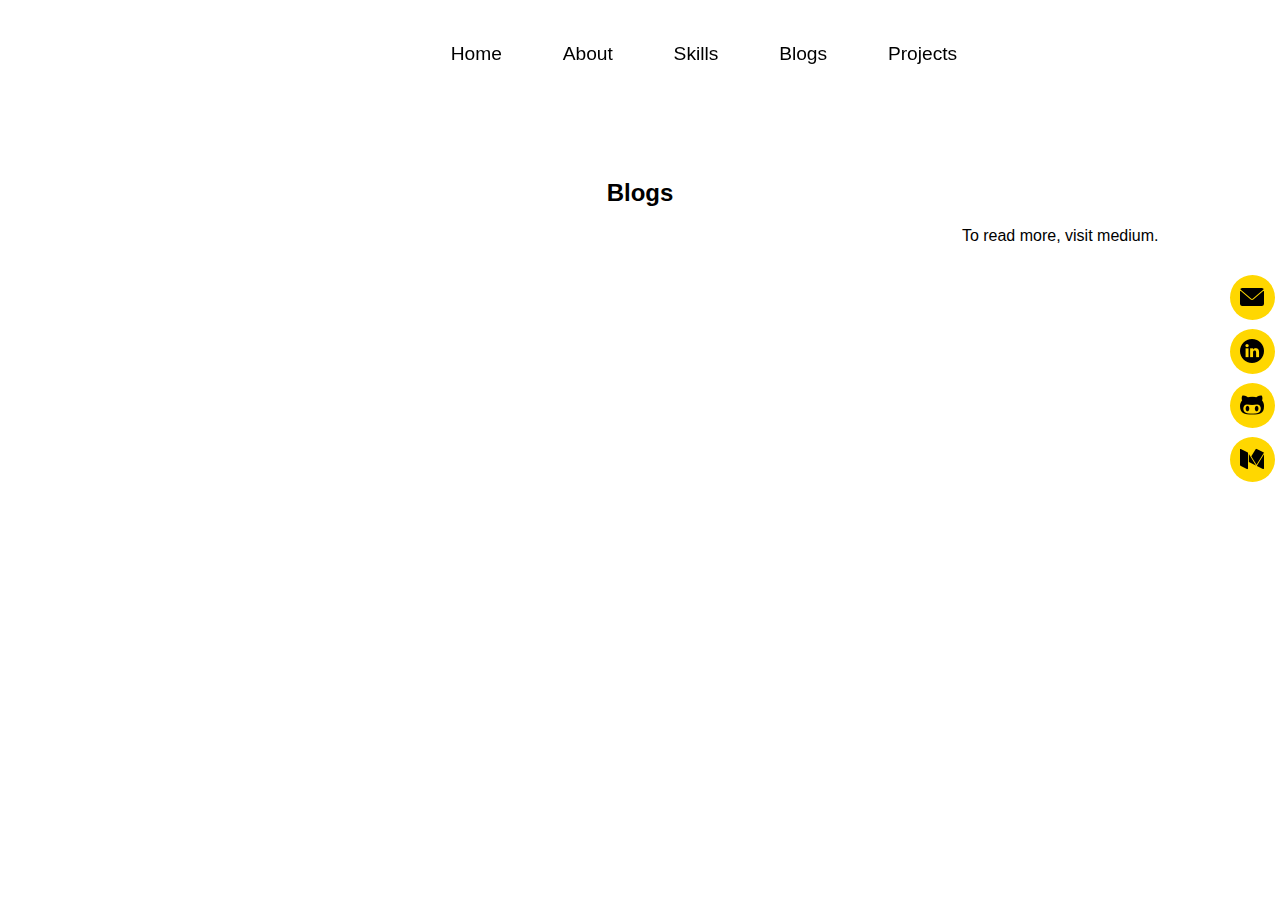
==== blogs.html @ e8726885 "REFACTOR - Modules created" ====
<!DOCTYPE html>
<html lang="en">
<head>
    <meta charset="UTF-8">
    <meta http-equiv="X-UA-Compatible" content="IE=edge">
    <meta name="viewport" content="width=device-width, initial-scale=1.0">
    <link rel="stylesheet" href="style.css">
    <script src="nav.js" async defer></script>
    <title>Sonali Gupta</title>
</head>
<body>
    <nav class="portfolio-nav">
        <a href="#" class="homepage-link"><h2 class="name-tag nav-item">Sonali Gupta</h2></a>
        <ul class="tab-items nav-item">
            <li><a href="index.html" class="item home">Home</a></li>
            <li><a href="index.html#section-1" class="item about">About</a></li>
            <li><a href="index.html#section-2" class="item skills">Skills</a></li>
            <li><a href="./blogs.html" class="item blogs">Blogs</a></li>
            <li><a href="./projects.html" class="item projects">Projects</a></li>
        </ul>
        <div class="mobile-menu">
            <img src="images/menu.png" alt="open menu" class="menu-tab" onClick=navPopUp()>
            <img src="./images/cancel.png" alt="close menu" class="cancel-tab hidden" onClick=closePopUp() />
        </div>
    </nav>
    <div class="mobile-menu-container hidden">
        <ul class="mobile-menu-list">
            <a href="index.html" onClick=closePopUp()> <li class="mobile-list-item">
                Home
            </li></a>
           <a href="index.html#section-1" onClick=closePopUp()> <li class="mobile-list-item">
                About
            </li></a>
           <a href="index.html#section-2" onClick=closePopUp()><li class="mobile-list-item">
                Skills
            </li>
            </a>
            <a href="./blogs.html" onClick=closePopUp()><li class="mobile-list-item">
                Blogs
            </li>
            </a>
            <a href="./projects.html" onClick=closePopUp()><li class="mobile-list-item">
                Projects
            </li>
            </a>
        </ul>
    </div>
    <div class="sections" id="section-3">
        <div class="blogs-section">
            <h2 class="blog-name">Blogs</h2>
            <div id="medium-widget"></div>
            <script src="https://medium-widget.pixelpoint.io/widget.js"></script>
            <script>MediumWidget.Init({renderTo: '#medium-widget', params: {"resource":"https://medium.com/@sonaligupta2904","postsPerLine":2,"limit":4,"picture":"small","fields":["description","author","publishAt"],"ratio":"square"}})</script>   
            <span class="medium-text">To read more, visit <a href="https://medium.com/@sonaligupta2904" target="_blank" class="medium-link">medium</a>.</span>     
        </div>
    </div>
    <div class="contact-menu">
        <a href="mailto:sonaligupta2904@gmail.com" class="contact-option"><img src="images/envelope.png" alt="E-mail icon" class="icon"></a>
        <a href="https://www.linkedin.com/in/sonali-gpt/" target="_blank" class="contact-option"><img src="images/lkin.png" alt="linkedin icon" class="icon"></a>
        <a href="https://github.com/slytherin20" target="_blank" class="contact-option"><img src="images/github.png" alt="github icon" class="icon"></a>
        <a href="https://medium.com/@sonaligupta2904" target="_blank" class="contact-option"><img src="images/medium(1).png" alt="medium icon" class="icon"></a>

    </div>
</body>
</html>
---- style.css ----
*{
    box-sizing: border-box;
    font-family:Arial, Helvetica, sans-serif;
}
body{
    margin:0;
    padding: 5%;
    padding-bottom: 0;
    overflow-x: hidden;
}
a{  
    color: black;
    text-decoration:none;
}
/*Navigation tab styling*/
.portfolio-nav{
    position: fixed;
    top: 0;
    padding:1%;
    width:100%;
    display:flex;
    flex-direction: row;
    justify-content: space-between;
}
.nav-item{
    transition: all 0.5s ease-in-out;
}
.name-tag{
   margin: 0;
   margin-left: 2%;
   margin-top:5px;
}
.tab-items{
    font-weight: 400;
    font-size: 1.2em;
    margin: auto auto;
    padding: 30px;
    width: 50%;
    display:flex;
    flex-direction: row;
    justify-content: space-around;
    list-style: none;
    
}
.item, .colored-navbar-item{
    padding-bottom: 10px;
}

/*Homepage styling*/
.homepage-link{
    display: none;
    width: 50%;
}
.homepage{
    display: flex;
    flex-direction: column;
    justify-content: center;
    align-items: center;
    height:100vh;

}
.titles{
    width:100%;
    transition: all 0.7s ease-out;
}
.job-title{
    color:purple;
    font-size: 5em;
    margin:5%;
}

.hidden{
    display: none;
}
.visible{
    display: inline;
}
.homepage_photo{
    height:250px;
    width: 250px; 
}

/* Contact Menu styling */
.contact-menu{
    position: fixed;
    right: 10px;
    display: flex;
    flex-direction: column;
    top: 30vh;
}
.contact-option{
    background-color: gold;
    height: 45px;
    width:45px;
    margin: 10%;
    border-radius: 50%;
}
.contact-option:hover{
    transform:rotate(1turn);
    transition: transform 0.7s ease-in-out;
}
.contact-menu:hover{
    cursor: pointer;
}
.icon{
    margin: 24%;
}
.mobile-menu{
    display: none;
}

/* Homepage text styling */
.end-marker{
    display: inline;
    width:0;
    height:1em;
    border: solid 2px purple;
    background-color: purple;
}
.hidden-marker{
    display: none;
    transition: all 700ms ease-in-out;
}


/* Sections */
.sections{
    padding-top: 5%;
}

/*About section styling*/
.about-info{
    background-color: black;
    color:white;
    padding: 5%;
    text-align: center;
}

/*Skill list */
.skills-section{
    margin: 5%;
}
.skills-title,.projects-title{
    text-align: center;
}
.skills-list{
    display:flex;
    flex-direction: row;
    justify-content: center;
    flex-wrap: wrap;
}
.skill-name{
    display:flex;
    flex-direction: column-reverse;
    text-align:center;
    margin: 3%;
}
.skill-list-images{
    width:70px;
    height:70px;
    border-radius: 50%;
}

/*Blogs styling*/
.blogs-section{
    margin:5%;
}
.blog-name{
    text-align: center;
}
.medium-widget-article__row{
    flex-wrap:wrap;
}
.medium-text{
    float: right;
}

/*Project section */
.projects-list{
    display: flex;
    flex-wrap: wrap;
    justify-content: space-around;
}
.project{
    display: flex;
    flex-direction: column;
    justify-content: center;
    align-items: center;
    width: 250px;
    height: 350px;
}
.project-image{
    width: 150px;
    height:150px;
    border-radius: 50%;
}
.project-btn-grp{
    width: 100%;
    display:flex;
    flex-wrap: wrap;
    justify-content: space-between;
}
.project-btn{
    width: 100px;
    height:30px;
    background-color: purple;
    color: gold;
    font-weight: bold;
    border: 1px solid purple;
    border-radius: 5%;
}
.project-btn:hover{
    transform: scale(1.1);
    cursor: pointer;
}

/*Credits section */
.credits{
    padding:1%;
    background-color: black;
    color: white;
}
.credits a{
    color: white;
}
.credits a:visited,.credits a:hover{
    color: white;
}

/*Links hovered and visited styling */
.item:hover,.medium-link:hover{
    border-bottom: 5px solid gold;
}
.item:visited,.medium-link:visited,.colored-navbar-item:visited{
    color:black;
}

.colored-navbar-item:hover{
    border-bottom: 5px solid black;
}

/* Custom scrollbar */
/* Width of scrollbar */
::-webkit-scrollbar{
    width: 10px;
}
/* Track  */
::-webkit-scrollbar-track{
    background-color: #f1f1f1; 
}
/* Handle */
::-webkit-scrollbar-thumb{
    background-color: #888; ;
}
::-webkit-scrollbar-thumb:hover{
    background-color: purple;
}

/*Mobile menu */
.mobile-menu-container{
    position: fixed;
    top: 40px;
    width:90%;
    text-align:center;
    background: black;
    opacity:0.9;
}
.mobile-menu-list{
    list-style: none;
    font-size: 20px;
    padding:0%;
}
.mobile-menu-list a{
    color: white;
}
.mobile-list-item{
    width:80%;
    margin: auto auto;
    cursor: pointer;
    border-bottom: solid 1px gainsboro;
}
.mobile-list-item:active{
    transform:scale(1.1);
    color:white;
}

/* Responsive styling */
@media screen and (max-width: 550px){
    .tab-items{
        display: none;
    }
    .portfolio-nav{
        justify-content: flex-end;
    }
    .mobile-menu{
        display: flex;
        align-items: center;
        width: 15%;
        justify-content: center;
    }
    .job-title{
        font-size:2em;
    }
}
@media screen and (max-width: 300px){
    body{
        padding: 0;
    }
    .homepage_photo{
        width: 150px;
        height: 150px;
    }
    a.medium-widget-article__image img{
        width: 100px;
    }
    .homepage-link{
        width: 75%;
    }
}
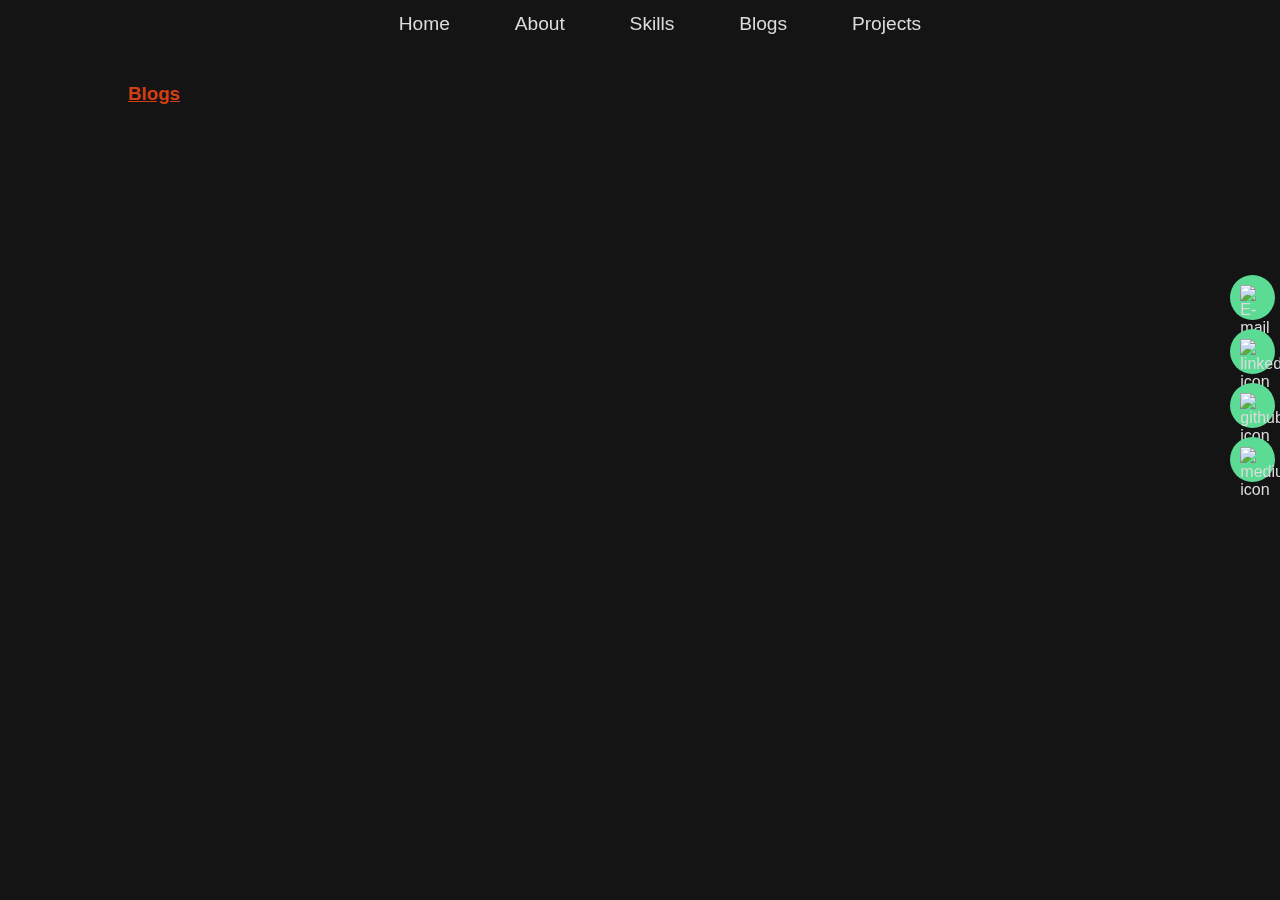
==== commit 94c81e6c: "Refactor and stylesheet updated" ====
--- a/blogs.html
+++ b/blogs.html
@@ -19,46 +19,45 @@
             <li><a href="./projects.html" class="item projects">Projects</a></li>
         </ul>
         <div class="mobile-menu">
-            <img src="images/menu.png" alt="open menu" class="menu-tab" onClick=navPopUp()>
-            <img src="./images/cancel.png" alt="close menu" class="cancel-tab hidden" onClick=closePopUp() />
+            <img src="https://i.imgur.com/lKmPNYa.png" alt="open menu" class="menu-tab nav-popup">
+            <img src="https://i.imgur.com/LRtaCiZ.png" alt="close menu" class="cancel-tab hidden close-popup" />
         </div>
     </nav>
     <div class="mobile-menu-container hidden">
         <ul class="mobile-menu-list">
-            <a href="index.html" onClick=closePopUp()> <li class="mobile-list-item">
+            <a href="index.html" class="close-popup" > <li class="mobile-list-item">
                 Home
             </li></a>
-           <a href="index.html#section-1" onClick=closePopUp()> <li class="mobile-list-item">
+           <a href="index.html#section-1" class="close-popup"> <li class="mobile-list-item">
                 About
             </li></a>
-           <a href="index.html#section-2" onClick=closePopUp()><li class="mobile-list-item">
+           <a href="index.html#section-2" class="close-popup"><li class="mobile-list-item">
                 Skills
             </li>
             </a>
-            <a href="./blogs.html" onClick=closePopUp()><li class="mobile-list-item">
+            <a href="./blogs.html" class="close-popup"><li class="mobile-list-item">
                 Blogs
             </li>
             </a>
-            <a href="./projects.html" onClick=closePopUp()><li class="mobile-list-item">
+            <a href="./projects.html" class="close-popup"><li class="mobile-list-item">
                 Projects
             </li>
             </a>
         </ul>
     </div>
-    <div class="sections" id="section-3">
+    <div class="sections" id="section-3 blog-page">
         <div class="blogs-section">
-            <h2 class="blog-name">Blogs</h2>
+            <h3 class="blogs-title">Blogs</h3>
             <div id="medium-widget"></div>
             <script src="https://medium-widget.pixelpoint.io/widget.js"></script>
-            <script>MediumWidget.Init({renderTo: '#medium-widget', params: {"resource":"https://medium.com/@sonaligupta2904","postsPerLine":2,"limit":4,"picture":"small","fields":["description","author","publishAt"],"ratio":"square"}})</script>   
-            <span class="medium-text">To read more, visit <a href="https://medium.com/@sonaligupta2904" target="_blank" class="medium-link">medium</a>.</span>     
+            <script>MediumWidget.Init({renderTo: '#medium-widget', params: {"resource":"https://medium.com/@sonaligupta2904","postsPerLine":1,"limit":10,"picture":"small","fields":["description","author","publishAt"],"ratio":"square"}})</script>   
         </div>
     </div>
     <div class="contact-menu">
-        <a href="mailto:sonaligupta2904@gmail.com" class="contact-option"><img src="images/envelope.png" alt="E-mail icon" class="icon"></a>
-        <a href="https://www.linkedin.com/in/sonali-gpt/" target="_blank" class="contact-option"><img src="images/lkin.png" alt="linkedin icon" class="icon"></a>
-        <a href="https://github.com/slytherin20" target="_blank" class="contact-option"><img src="images/github.png" alt="github icon" class="icon"></a>
-        <a href="https://medium.com/@sonaligupta2904" target="_blank" class="contact-option"><img src="images/medium(1).png" alt="medium icon" class="icon"></a>
+        <a href="mailto:sonaligupta2904@gmail.com" class="contact-option"><img src="https://i.imgur.com/0P2n3Fs.png" alt="E-mail icon" class="icon"></a>
+        <a href="https://www.linkedin.com/in/sonali-gpt/" target="_blank" class="contact-option"><img src="https://i.imgur.com/0ct1JDv.png" alt="linkedin icon" class="icon"></a>
+        <a href="https://github.com/slytherin20" target="_blank" class="contact-option"><img src="https://i.imgur.com/1SmRj6j.png" alt="github icon" class="icon"></a>
+        <a href="https://medium.com/@sonaligupta2904" target="_blank" class="contact-option"><img src="https://i.imgur.com/1efMtY1.png" alt="medium icon" class="icon"></a>
 
     </div>
 </body>
--- a/style.css
+++ b/style.css
@@ -2,14 +2,15 @@
     box-sizing: border-box;
     font-family:Arial, Helvetica, sans-serif;
 }
+html{
+    color:white;
+}
 body{
     margin:0;
-    padding: 5%;
-    padding-bottom: 0;
-    overflow-x: hidden;
+    background-color: rgba(14, 13, 13, 0.973);
 }
 a{  
-    color: black;
+    color: gainsboro;
     text-decoration:none;
 }
 /*Navigation tab styling*/
@@ -21,6 +22,7 @@
     display:flex;
     flex-direction: row;
     justify-content: space-between;
+    z-index:1000;
 }
 .nav-item{
     transition: all 0.5s ease-in-out;
@@ -34,7 +36,6 @@
     font-weight: 400;
     font-size: 1.2em;
     margin: auto auto;
-    padding: 30px;
     width: 50%;
     display:flex;
     flex-direction: row;
@@ -52,21 +53,26 @@
     width: 50%;
 }
 .homepage{
+    height:100vh;
+    background-image: url("https://i.imgur.com/SH6P7qf.jpg");
+}
+.main-homepage-content{
+    width:80%;
+    height:100%;
+    margin:auto;
     display: flex;
-    flex-direction: column;
+    flex-direction: row-reverse;
     justify-content: center;
     align-items: center;
-    height:100vh;
-
-}
-.titles{
-    width:100%;
-    transition: all 0.7s ease-out;
+}
+.title{
+    color:white;
+    font-size: 2em;
+    width:80%;
+    text-align: center;
 }
 .job-title{
-    color:purple;
-    font-size: 5em;
-    margin:5%;
+    color:rgb(211, 63, 18);
 }
 
 .hidden{
@@ -76,8 +82,7 @@
     display: inline;
 }
 .homepage_photo{
-    height:250px;
-    width: 250px; 
+    width:50%;
 }
 
 /* Contact Menu styling */
@@ -89,7 +94,7 @@
     top: 30vh;
 }
 .contact-option{
-    background-color: gold;
+    background-color: #5cdb95;
     height: 45px;
     width:45px;
     margin: 10%;
@@ -109,19 +114,6 @@
     display: none;
 }
 
-/* Homepage text styling */
-.end-marker{
-    display: inline;
-    width:0;
-    height:1em;
-    border: solid 2px purple;
-    background-color: purple;
-}
-.hidden-marker{
-    display: none;
-    transition: all 700ms ease-in-out;
-}
-
 
 /* Sections */
 .sections{
@@ -130,18 +122,23 @@
 
 /*About section styling*/
 .about-info{
-    background-color: black;
     color:white;
-    padding: 5%;
-    text-align: center;
+    background-color: rgba(27, 25, 25, 0.973);
+    line-height:1.5rem;
+}
+.about-me,.skills-title,.projects-title,.blogs-title{
+    color:rgb(211, 63, 18);
+    text-decoration: underline;
+    text-align: left;
 }
 
 /*Skill list */
-.skills-section{
-    margin: 5%;
-}
-.skills-title,.projects-title{
-    text-align: center;
+.skills-section,.projects-section,.blogs-section,.about-info{
+ width:80%;
+ margin:auto;
+}
+.about-info,.skills-section{
+    padding:5%;
 }
 .skills-list{
     display:flex;
@@ -156,30 +153,40 @@
     margin: 3%;
 }
 .skill-list-images{
-    width:70px;
-    height:70px;
-    border-radius: 50%;
+    width:50px;
+    height:50px;
 }
 
 /*Blogs styling*/
-.blogs-section{
-    margin:5%;
-}
 .blog-name{
     text-align: center;
 }
+.blog-and-btn{
+    display:flex;
+    flex-direction: column;
+    align-items: center;
+}
 .medium-widget-article__row{
     flex-wrap:wrap;
 }
 .medium-text{
     float: right;
 }
-
+.medium-widget-article__title,
+.medium-widget-article__description,
+.medium-widget-article__author-name,
+.medium-widget-article__date{
+    color:white !important;
+}
+.medium-widget-article__item{
+    background-color: rgba(27, 25, 25, 0.973) ;
+    margin-bottom:20px;
+}
 /*Project section */
 .projects-list{
     display: flex;
     flex-wrap: wrap;
-    justify-content: space-around;
+    justify-content: center;
 }
 .project{
     display: flex;
@@ -187,27 +194,36 @@
     justify-content: center;
     align-items: center;
     width: 250px;
-    height: 350px;
+    margin:20px;
+    padding:2%;
+    background-color: rgba(27, 25, 25, 0.973);
+    border-radius:2%;
 }
 .project-image{
     width: 150px;
     height:150px;
-    border-radius: 50%;
 }
 .project-btn-grp{
     width: 100%;
     display:flex;
     flex-wrap: wrap;
     justify-content: space-between;
+}
+.projects-and-btn{
+    display:flex;
+    flex-direction: column;
+    align-items: center;
 }
 .project-btn{
     width: 100px;
     height:30px;
-    background-color: purple;
-    color: gold;
+    background-color: #5cdb95;
+    color: black;
     font-weight: bold;
-    border: 1px solid purple;
-    border-radius: 5%;
+    border: 1px solid #5cdb95;;
+}
+.view-all{
+    margin:20px auto;
 }
 .project-btn:hover{
     transform: scale(1.1);
@@ -219,24 +235,21 @@
     padding:1%;
     background-color: black;
     color: white;
-}
-.credits a{
+    text-align: center;
+}
+.credits a,.credits a:visited{
     color: white;
 }
-.credits a:visited,.credits a:hover{
-    color: white;
+.credits a:hover{
+    color:tomato;
 }
 
 /*Links hovered and visited styling */
-.item:hover,.medium-link:hover{
-    border-bottom: 5px solid gold;
+.item:hover,.medium-link:hover,.colored-navbar-item:hover{
+    border-bottom: 5px solid rgb(211, 63, 18) 
 }
 .item:visited,.medium-link:visited,.colored-navbar-item:visited{
-    color:black;
-}
-
-.colored-navbar-item:hover{
-    border-bottom: 5px solid black;
+    color:gainsboro;
 }
 
 /* Custom scrollbar */
@@ -250,34 +263,38 @@
 }
 /* Handle */
 ::-webkit-scrollbar-thumb{
-    background-color: #888; ;
+    background-color: #888;
 }
 ::-webkit-scrollbar-thumb:hover{
-    background-color: purple;
+    background-color: rgba(27, 25, 25, 0.973);
 }
 
 /*Mobile menu */
 .mobile-menu-container{
     position: fixed;
     top: 40px;
-    width:90%;
+    width:100%;
     text-align:center;
     background: black;
     opacity:0.9;
+    height:calc(100% - 40px);
+    z-index:1000;
 }
 .mobile-menu-list{
+    height:100%;
     list-style: none;
-    font-size: 20px;
-    padding:0%;
+    font-size:25px;
+    line-height: 2em;
+    display:flex;
+    flex-direction: column;
+    justify-content: space-around;
 }
 .mobile-menu-list a{
     color: white;
 }
 .mobile-list-item{
     width:80%;
-    margin: auto auto;
     cursor: pointer;
-    border-bottom: solid 1px gainsboro;
 }
 .mobile-list-item:active{
     transform:scale(1.1);
@@ -286,11 +303,21 @@
 
 /* Responsive styling */
 @media screen and (max-width: 550px){
+    .homepage_photo{
+        width: 300px;
+        height:300px;
+    }
     .tab-items{
         display: none;
     }
     .portfolio-nav{
         justify-content: flex-end;
+    }
+    .main-homepage-content{
+        flex-direction: column;
+    }
+    .title,.job-title{
+        font-size: 1em;
     }
     .mobile-menu{
         display: flex;
@@ -298,8 +325,11 @@
         width: 15%;
         justify-content: center;
     }
-    .job-title{
-        font-size:2em;
+    .medium-widget-article__grid{
+        flex-direction: column;
+    }
+    .medium-widget-article__image{
+        margin:auto;
     }
 }
 @media screen and (max-width: 300px){
@@ -307,8 +337,8 @@
         padding: 0;
     }
     .homepage_photo{
-        width: 150px;
-        height: 150px;
+        width: 260px;
+        height: 260px;
     }
     a.medium-widget-article__image img{
         width: 100px;
@@ -316,9 +346,19 @@
     .homepage-link{
         width: 75%;
     }
-}
-
-
-
-
-
+    .project{
+        margin:auto;
+        margin-bottom: 20px;
+    }
+    .project-btn-grp{
+        justify-content: center;
+    }
+    .project-btn{
+        margin:5px;
+    }
+}
+
+
+
+
+
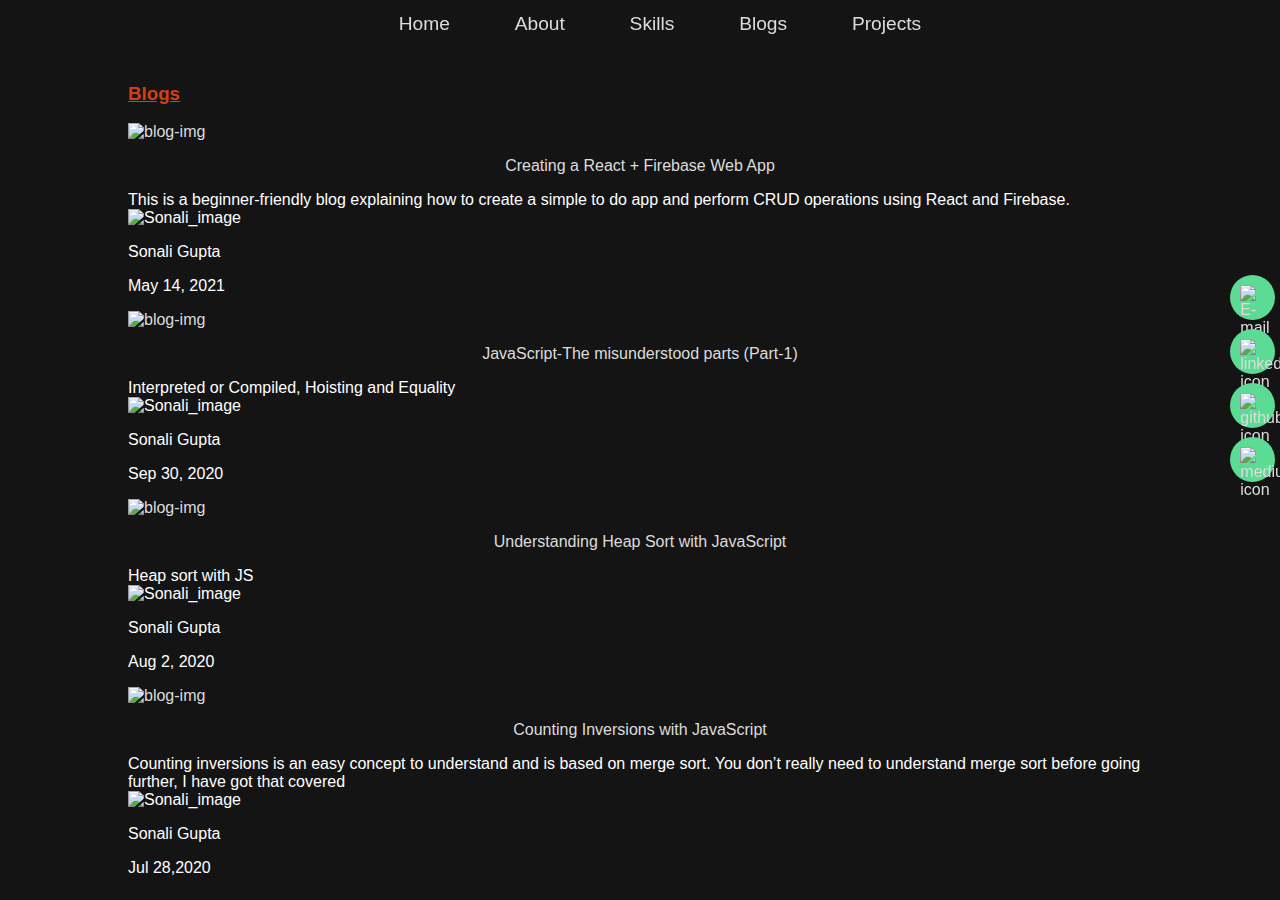
==== commit 204bb58d: "Feat - Blogs section updated" ====
--- a/blogs.html
+++ b/blogs.html
@@ -48,9 +48,91 @@
     <div class="sections" id="section-3 blog-page">
         <div class="blogs-section">
             <h3 class="blogs-title">Blogs</h3>
-            <div id="medium-widget"></div>
-            <script src="https://medium-widget.pixelpoint.io/widget.js"></script>
-            <script>MediumWidget.Init({renderTo: '#medium-widget', params: {"resource":"https://medium.com/@sonaligupta2904","postsPerLine":1,"limit":10,"picture":"small","fields":["description","author","publishAt"],"ratio":"square"}})</script>   
+            <div class="blog-and-btn">
+                <div class="blogs-list">
+                    <div class="blog blog-1">
+                        <div class="blog-img">
+                            <a href="https://sonaligupta2904.medium.com/creating-a-react-firebase-web-app-229afe9b4b19" class="medium"><img src="https://cdn-images-1.medium.com/fit/150/150/1*YGaQeBwqYO9x9Ymn-48daw.jpeg" alt="blog-img"/></a>
+                        </div>
+                        <div class="blog-content">
+                            <a href="https://sonaligupta2904.medium.com/creating-a-react-firebase-web-app-229afe9b4b19" class="medium"><p class="blog-name">Creating a React + Firebase Web App</p></a>
+                            <div class="blog-desc">
+                                This is a beginner-friendly blog explaining how to create a simple to do app and perform CRUD operations using React and Firebase.
+                            </div>
+                            <div class="extra-info">
+                                <div class="author">
+                                    <img src="https://miro.medium.com/fit/c/200/200/1*43bsETT1NvnVGQA7fbVgxg.jpeg" alt="Sonali_image" class="author-img" />
+                                     <p class="author-name">Sonali Gupta</p>
+                                 </div>
+                                     <p class="blog-date">May 14, 2021</p>
+                            </div>
+        
+                        </div>
+                    </div>
+                    <div class="blog blog-2">
+                        <div class="blog-img">
+                            <a href="https://sonaligupta2904.medium.com/javascript-the-misunderstood-parts-part-1-da6d995f4fab" class="medium"><img src="https://cdn-images-1.medium.com/fit/150/150/1*kSw-njRsFwVlqbTElIX8oQ.jpeg" alt="blog-img"/></a>
+                        </div>
+                        <div class="blog-content">
+                            <a href="https://sonaligupta2904.medium.com/javascript-the-misunderstood-parts-part-1-da6d995f4fab" class="medium">
+                            <p class="blog-name">JavaScript-The misunderstood parts (Part-1)</p></a>
+                            <div class="blog-desc">
+                                Interpreted or Compiled, Hoisting and Equality
+                            </div>
+                            <div class="extra-info">
+                                <div class="author">
+                                    <img src="https://miro.medium.com/fit/c/200/200/1*43bsETT1NvnVGQA7fbVgxg.jpeg" alt="Sonali_image" class="author-img" />
+                                     <p class="author-name">Sonali Gupta</p>
+                                 </div>
+                                     <p class="blog-date">Sep 30, 2020</p>
+                            </div>
+        
+                        </div>
+                    </div>
+                    <div class="blog blog-3">
+                        <div class="blog-img">
+                            <a href="https://sonaligupta2904.medium.com/understanding-heap-sort-with-javascript-215a4d9e8f7a" class="medium">
+                                <img src="https://cdn-images-1.medium.com/fit/150/150/1*JNSLntZRIFS4KUXvjznH3A.gif" alt="blog-img"/></a>
+                        </div>
+                        <div class="blog-content">
+                            <a href="https://sonaligupta2904.medium.com/understanding-heap-sort-with-javascript-215a4d9e8f7a" class="medium">
+                                <p class="blog-name">Understanding Heap Sort with JavaScript</p></a>
+                            <div class="blog-desc">
+                                Heap sort with JS
+                            </div>
+                            <div class="extra-info">
+                                <div class="author">
+                                    <img src="https://miro.medium.com/fit/c/200/200/1*43bsETT1NvnVGQA7fbVgxg.jpeg" alt="Sonali_image" class="author-img" />
+                                     <p class="author-name">Sonali Gupta</p>
+                                 </div>
+                                     <p class="blog-date">Aug 2, 2020</p>
+                            </div>
+        
+                        </div>
+                    </div>
+                    <div class="blog blog-4">
+                        <div class="blog-img">
+                            <a href="https://sonaligupta2904.medium.com/counting-inversions-with-javascript-10047d82e0f8" class="medium">
+                                <img src="https://miro.medium.com/max/700/1*cMY5qC2MS_ovjuP8s-ty4Q.png" alt="blog-img" class="blog-img"/></a>
+                        </div>
+                        <div class="blog-content">
+                            <a href="https://sonaligupta2904.medium.com/counting-inversions-with-javascript-10047d82e0f8" class="medium">
+                                <p class="blog-name">Counting Inversions with JavaScript</p></a>
+                            <div class="blog-desc">
+                                Counting inversions is an easy concept to understand and is based on merge sort. You don’t really need to understand merge sort before going further, I have got that covered
+                            </div>
+                            <div class="extra-info">
+                                <div class="author">
+                                    <img src="https://miro.medium.com/fit/c/200/200/1*43bsETT1NvnVGQA7fbVgxg.jpeg" alt="Sonali_image" class="author-img" />
+                                     <p class="author-name">Sonali Gupta</p>
+                                 </div>
+                                     <p class="blog-date">Jul 28,2020</p>
+                            </div>
+        
+                        </div>
+                    </div>
+                </div>       
+            </div>
         </div>
     </div>
     <div class="contact-menu">
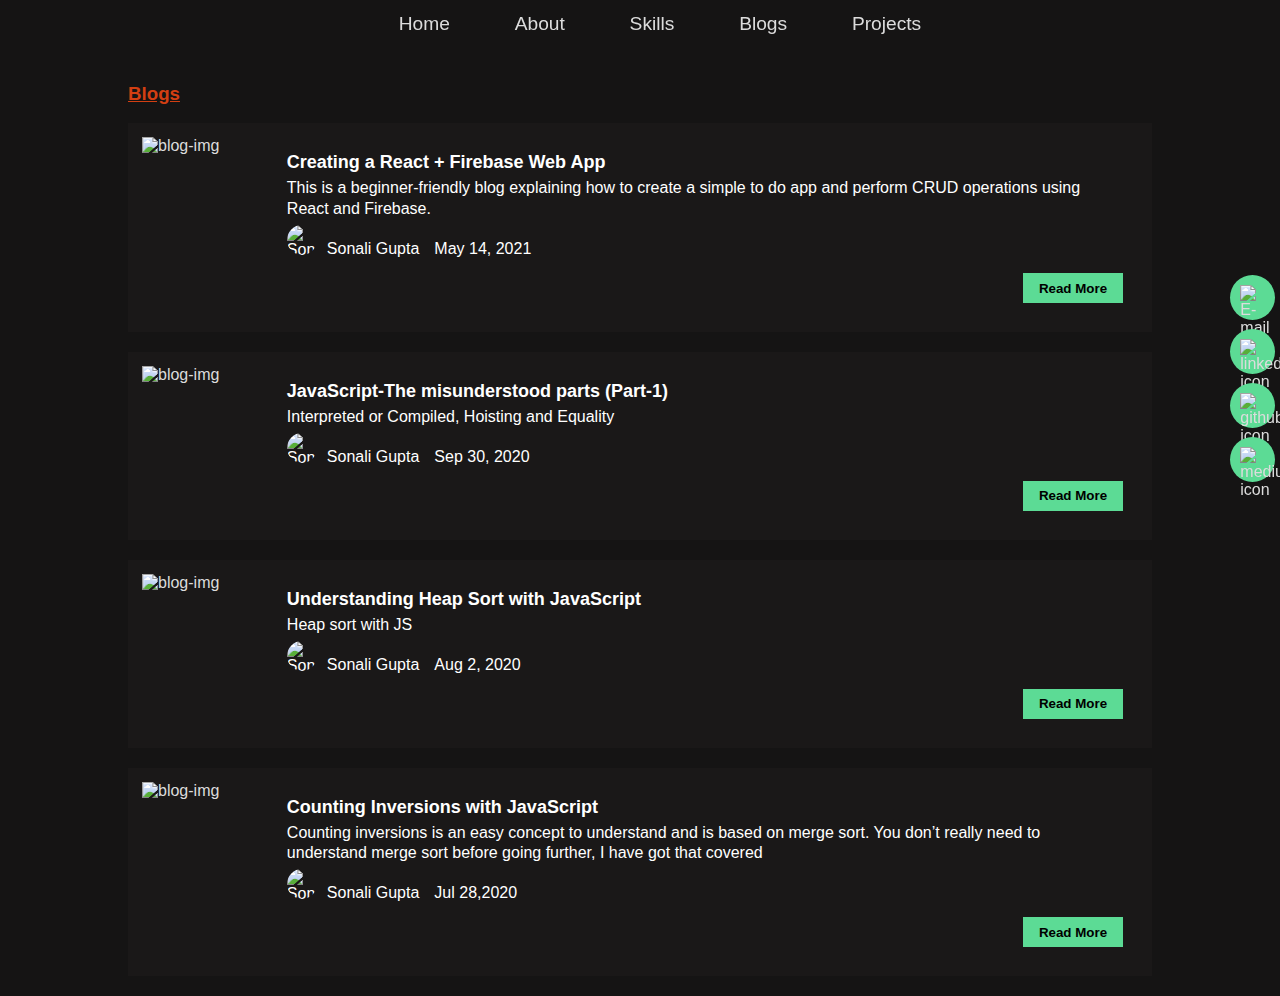
==== commit 6ecb68ed: "Feat - Added button for blogs" ====
--- a/blogs.html
+++ b/blogs.html
@@ -66,7 +66,8 @@
                                  </div>
                                      <p class="blog-date">May 14, 2021</p>
                             </div>
-        
+                            <a href="https://sonaligupta2904.medium.com/creating-a-react-firebase-web-app-229afe9b4b19" class="medium" target="_blank">
+                                <button class="project-btn blog-btn">Read More</button></a>
                         </div>
                     </div>
                     <div class="blog blog-2">
@@ -86,7 +87,8 @@
                                  </div>
                                      <p class="blog-date">Sep 30, 2020</p>
                             </div>
-        
+                            <a href="https://sonaligupta2904.medium.com/javascript-the-misunderstood-parts-part-1-da6d995f4fab" class="medium" target="_blank">
+                                <button class="project-btn blog-btn">Read More</button></a>
                         </div>
                     </div>
                     <div class="blog blog-3">
@@ -107,7 +109,8 @@
                                  </div>
                                      <p class="blog-date">Aug 2, 2020</p>
                             </div>
-        
+                            <a href="https://sonaligupta2904.medium.com/understanding-heap-sort-with-javascript-215a4d9e8f7a" class="medium" target="_blank">
+                                <button class="project-btn blog-btn">Read More</button></a>
                         </div>
                     </div>
                     <div class="blog blog-4">
@@ -128,7 +131,8 @@
                                  </div>
                                      <p class="blog-date">Jul 28,2020</p>
                             </div>
-        
+                            <a href="https://sonaligupta2904.medium.com/counting-inversions-with-javascript-10047d82e0f8" class="medium" target="_blank">
+                                <button class="project-btn blog-btn">Read More</button></a>
                         </div>
                     </div>
                 </div>       
--- a/style.css
+++ b/style.css
@@ -159,29 +159,72 @@
 
 /*Blogs styling*/
 .blog-name{
-    text-align: center;
+    margin:0;
 }
 .blog-and-btn{
     display:flex;
     flex-direction: column;
     align-items: center;
 }
-.medium-widget-article__row{
-    flex-wrap:wrap;
-}
-.medium-text{
-    float: right;
-}
-.medium-widget-article__title,
-.medium-widget-article__description,
-.medium-widget-article__author-name,
-.medium-widget-article__date{
-    color:white !important;
-}
-.medium-widget-article__item{
-    background-color: rgba(27, 25, 25, 0.973) ;
+.blog{
+    display:flex;
+    background-color: rgba(27, 25, 25, 0.973);
+    padding:14px;
     margin-bottom:20px;
 }
+.blog .blog-name{
+    color:white;
+}
+.blog-content{
+    padding: 15px;
+    width:100%;
+}
+.blog-desc{
+    margin-top:5px;
+    line-height: 1.3em;
+}
+.author-img{
+    max-width: 30px;
+    max-height:30px;
+    border-radius: 50%;
+}
+.blog-name{
+    display: inline-block;
+    font-weight: 700;
+    cursor: pointer;
+    font-size: 18px;
+}
+.blog-img{
+    width:150px;
+    height:148.99px;
+}
+.blog-btn{
+    float:right;
+}
+.blog-img,.blog-name{
+    cursor:pointer;
+}
+.extra-info{
+    display:flex;
+    flex-wrap: wrap;
+    margin-top:5px;
+}
+.author{
+    display:flex;
+    flex-direction: row;
+    flex-wrap: nowrap;
+    margin-right:10px;
+}
+.author-name{
+    line-height: 1em;
+    margin-left:10px;
+}
+.blog-date{
+    margin:0 5px;
+    display:flex;
+    align-items: center;
+}
+
 /*Project section */
 .projects-list{
     display: flex;
@@ -325,24 +368,33 @@
         width: 15%;
         justify-content: center;
     }
-    .medium-widget-article__grid{
+    .blog{
         flex-direction: column;
-    }
-    .medium-widget-article__image{
-        margin:auto;
+        align-items: center;
+    }
+    .blogs-section{
+        width:90%;
+    }
+}
+@media screen and (max-width: 350px) {
+    .extra-info{
+        font-size:14px;
+    }
+    .blog-desc{
+        font-size:14px;
     }
 }
 @media screen and (max-width: 300px){
-    body{
+    body,.blog-content{
         padding: 0;
+    }
+    .blog-content{
+        padding-top:15px;
     }
     .homepage_photo{
         width: 260px;
         height: 260px;
     }
-    a.medium-widget-article__image img{
-        width: 100px;
-    }
     .homepage-link{
         width: 75%;
     }
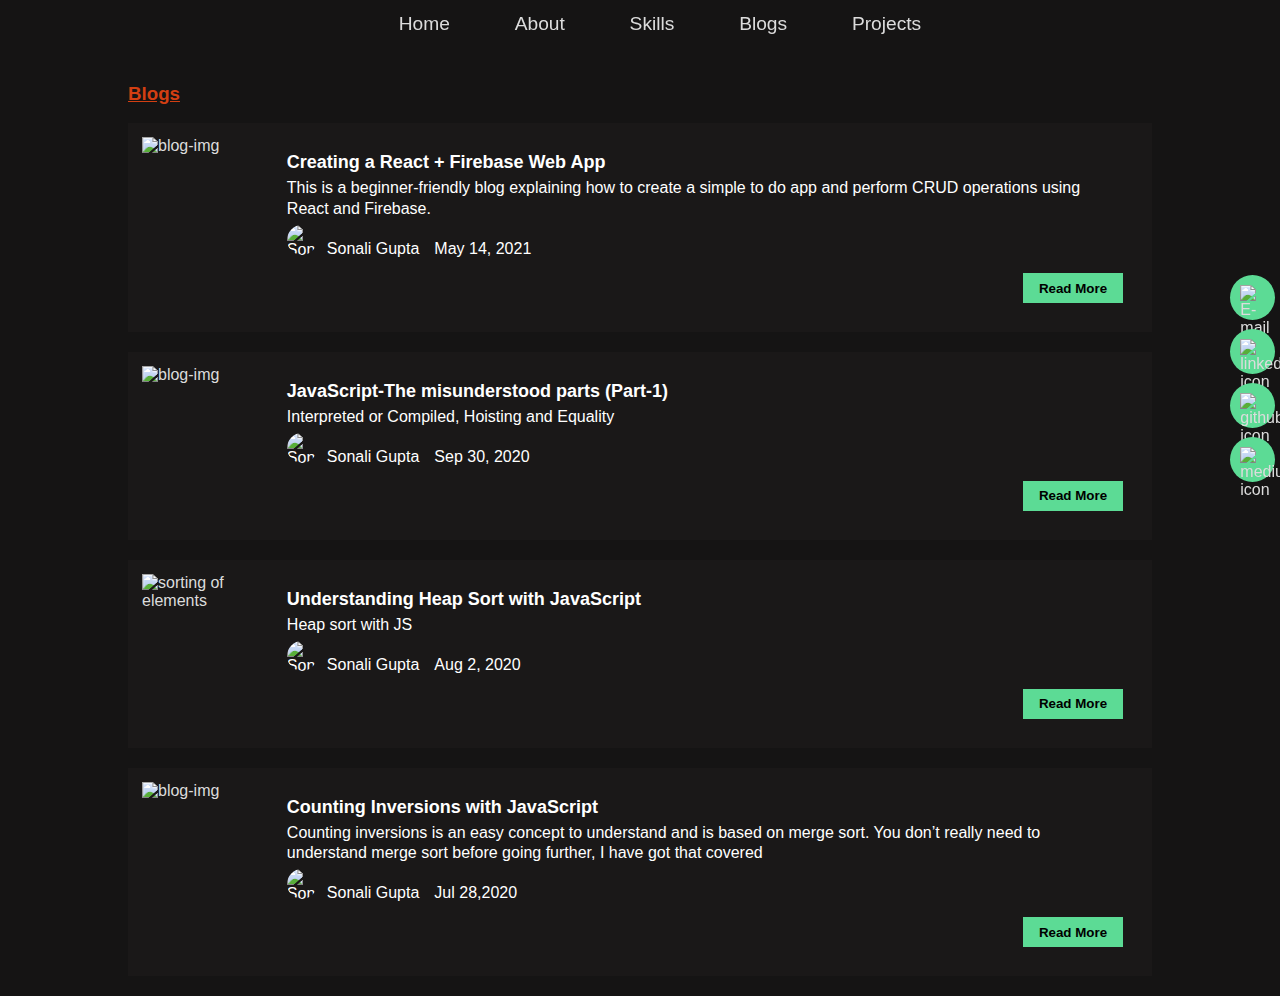
==== commit 24167611: "REFACTTOR - Added skill updates" ====
--- a/blogs.html
+++ b/blogs.html
@@ -94,7 +94,7 @@
                     <div class="blog blog-3">
                         <div class="blog-img">
                             <a href="https://sonaligupta2904.medium.com/understanding-heap-sort-with-javascript-215a4d9e8f7a" class="medium">
-                                <img src="https://cdn-images-1.medium.com/fit/150/150/1*JNSLntZRIFS4KUXvjznH3A.gif" alt="blog-img"/></a>
+                                <img src="https://cdn-images-1.medium.com/fit/150/150/1*JNSLntZRIFS4KUXvjznH3A.gif" alt="sorting of elements" class="blog-img"/></a>
                         </div>
                         <div class="blog-content">
                             <a href="https://sonaligupta2904.medium.com/understanding-heap-sort-with-javascript-215a4d9e8f7a" class="medium">
--- a/style.css
+++ b/style.css
@@ -141,10 +141,10 @@
     padding:5%;
 }
 .skills-list{
-    display:flex;
-    flex-direction: row;
-    justify-content: center;
-    flex-wrap: wrap;
+    display:grid;
+    gap:2em;
+    grid-template-columns: auto auto auto auto auto auto auto;
+    grid-template-rows: auto auto;
 }
 .skill-name{
     display:flex;
@@ -411,6 +411,26 @@
 }
 
 
-
-
-
+#section-1 section{
+    display:flex;
+    align-items: center;
+}
+#section-1 img{
+    margin-right:20px;
+}
+#section-1 p{
+    font-size:14px;
+}
+.skill-name{
+    display: flex;
+    justify-content: center;
+    align-items: center;
+}
+@media (max-width:640px){
+    .skills-list{
+        display: flex;
+        flex-wrap:wrap;
+        justify-content: center;
+        align-items: center;
+    }
+}